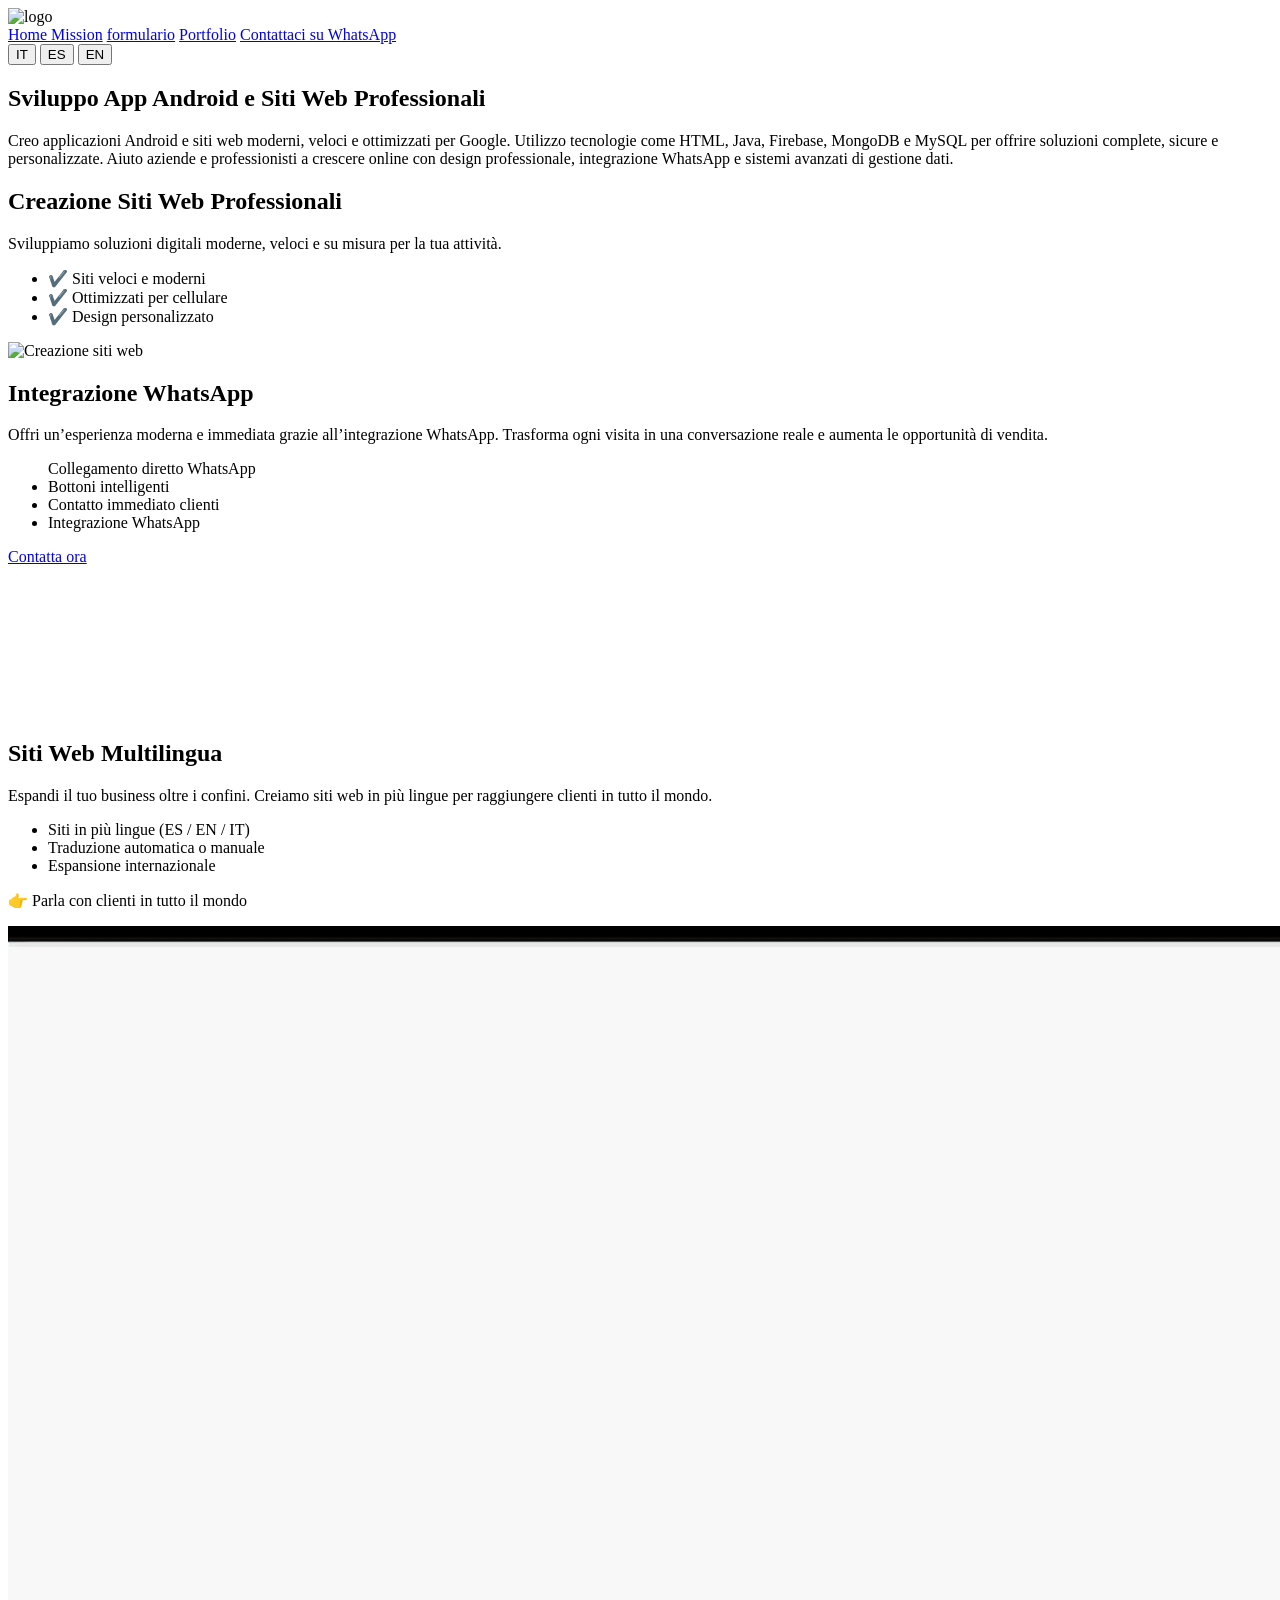
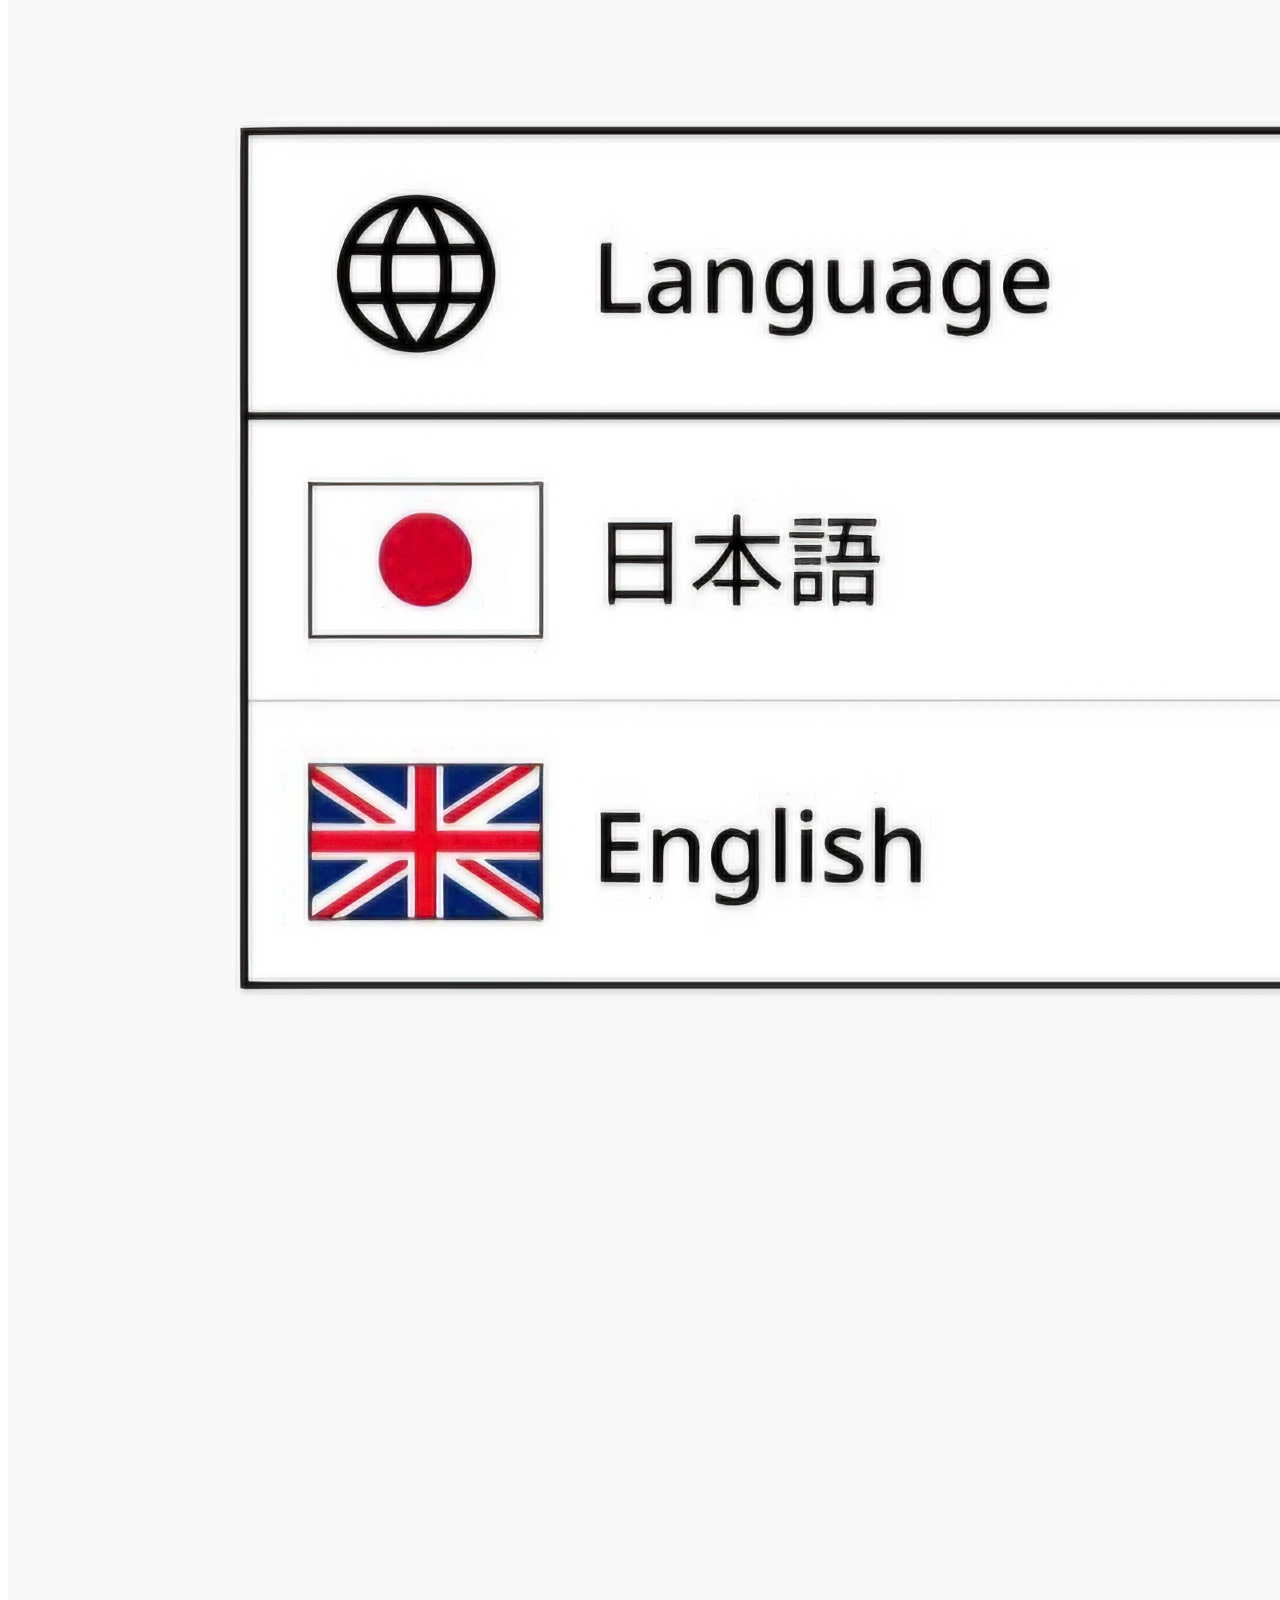
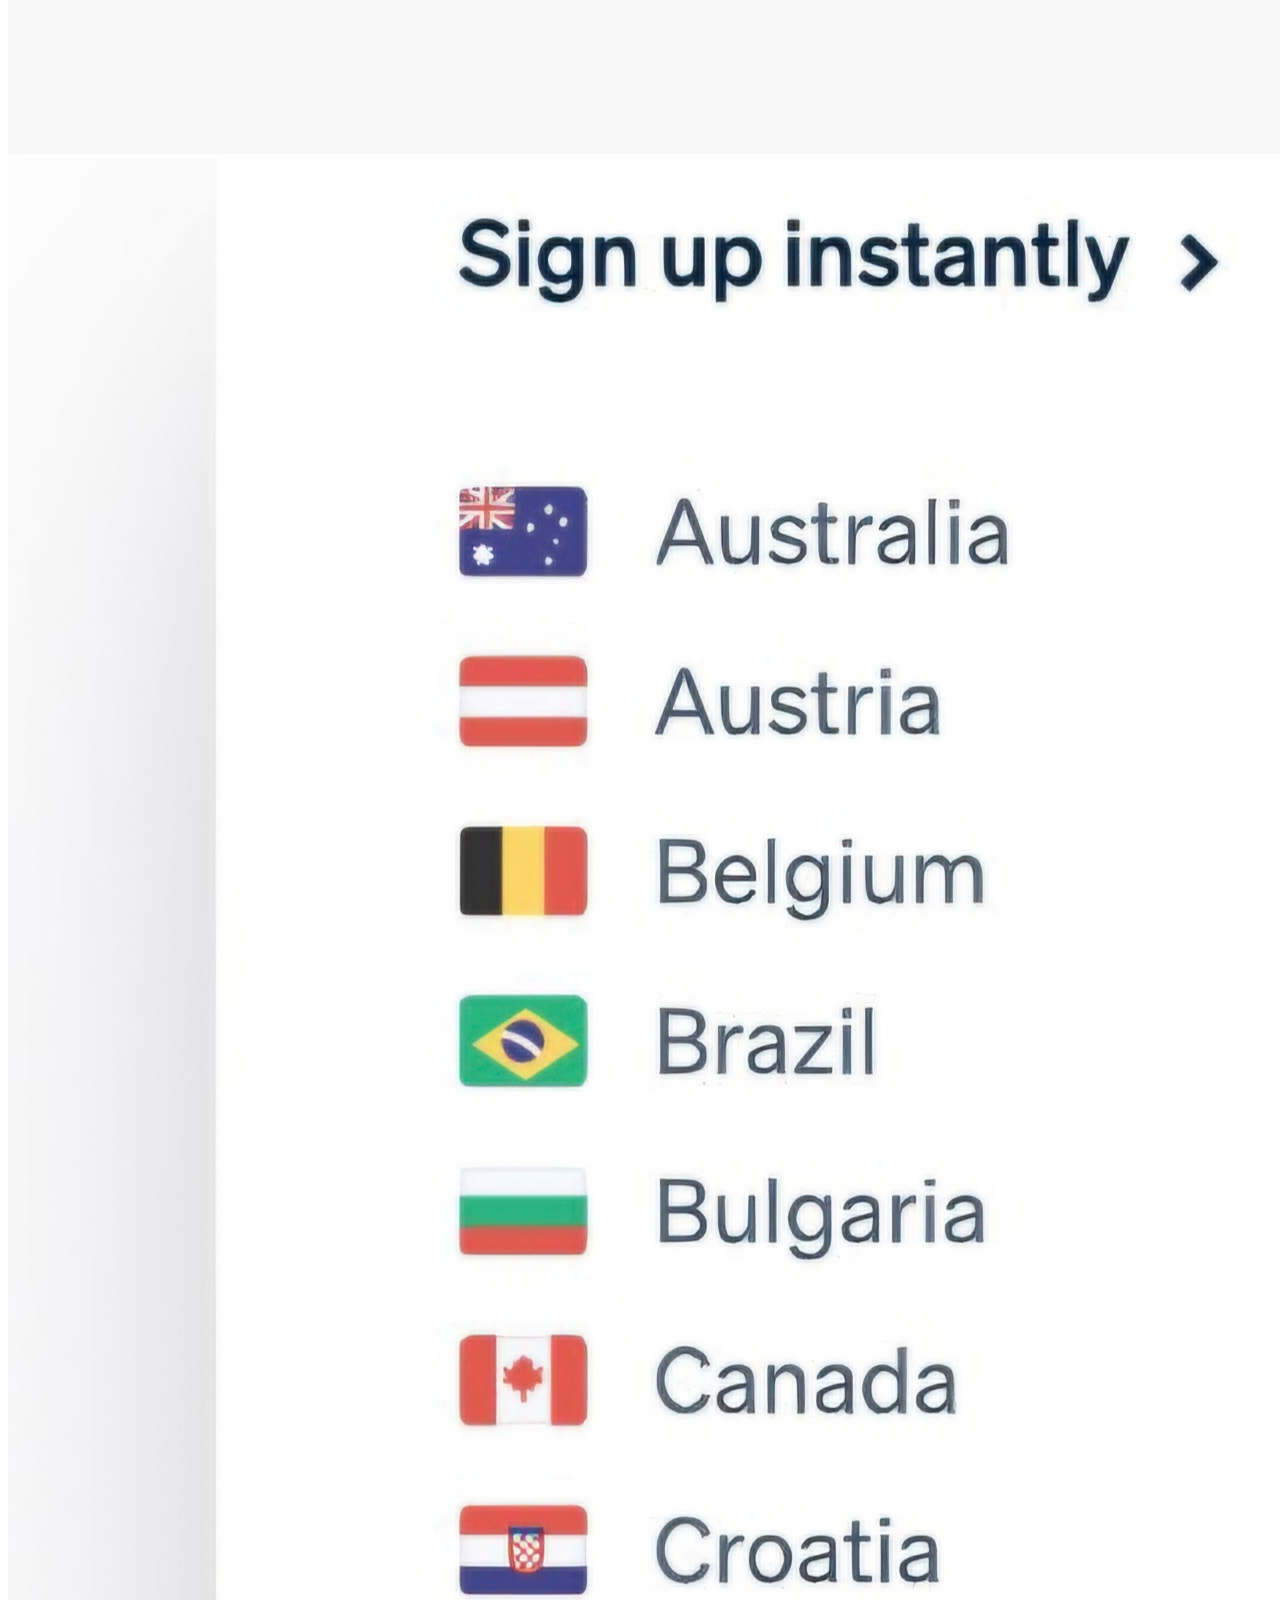
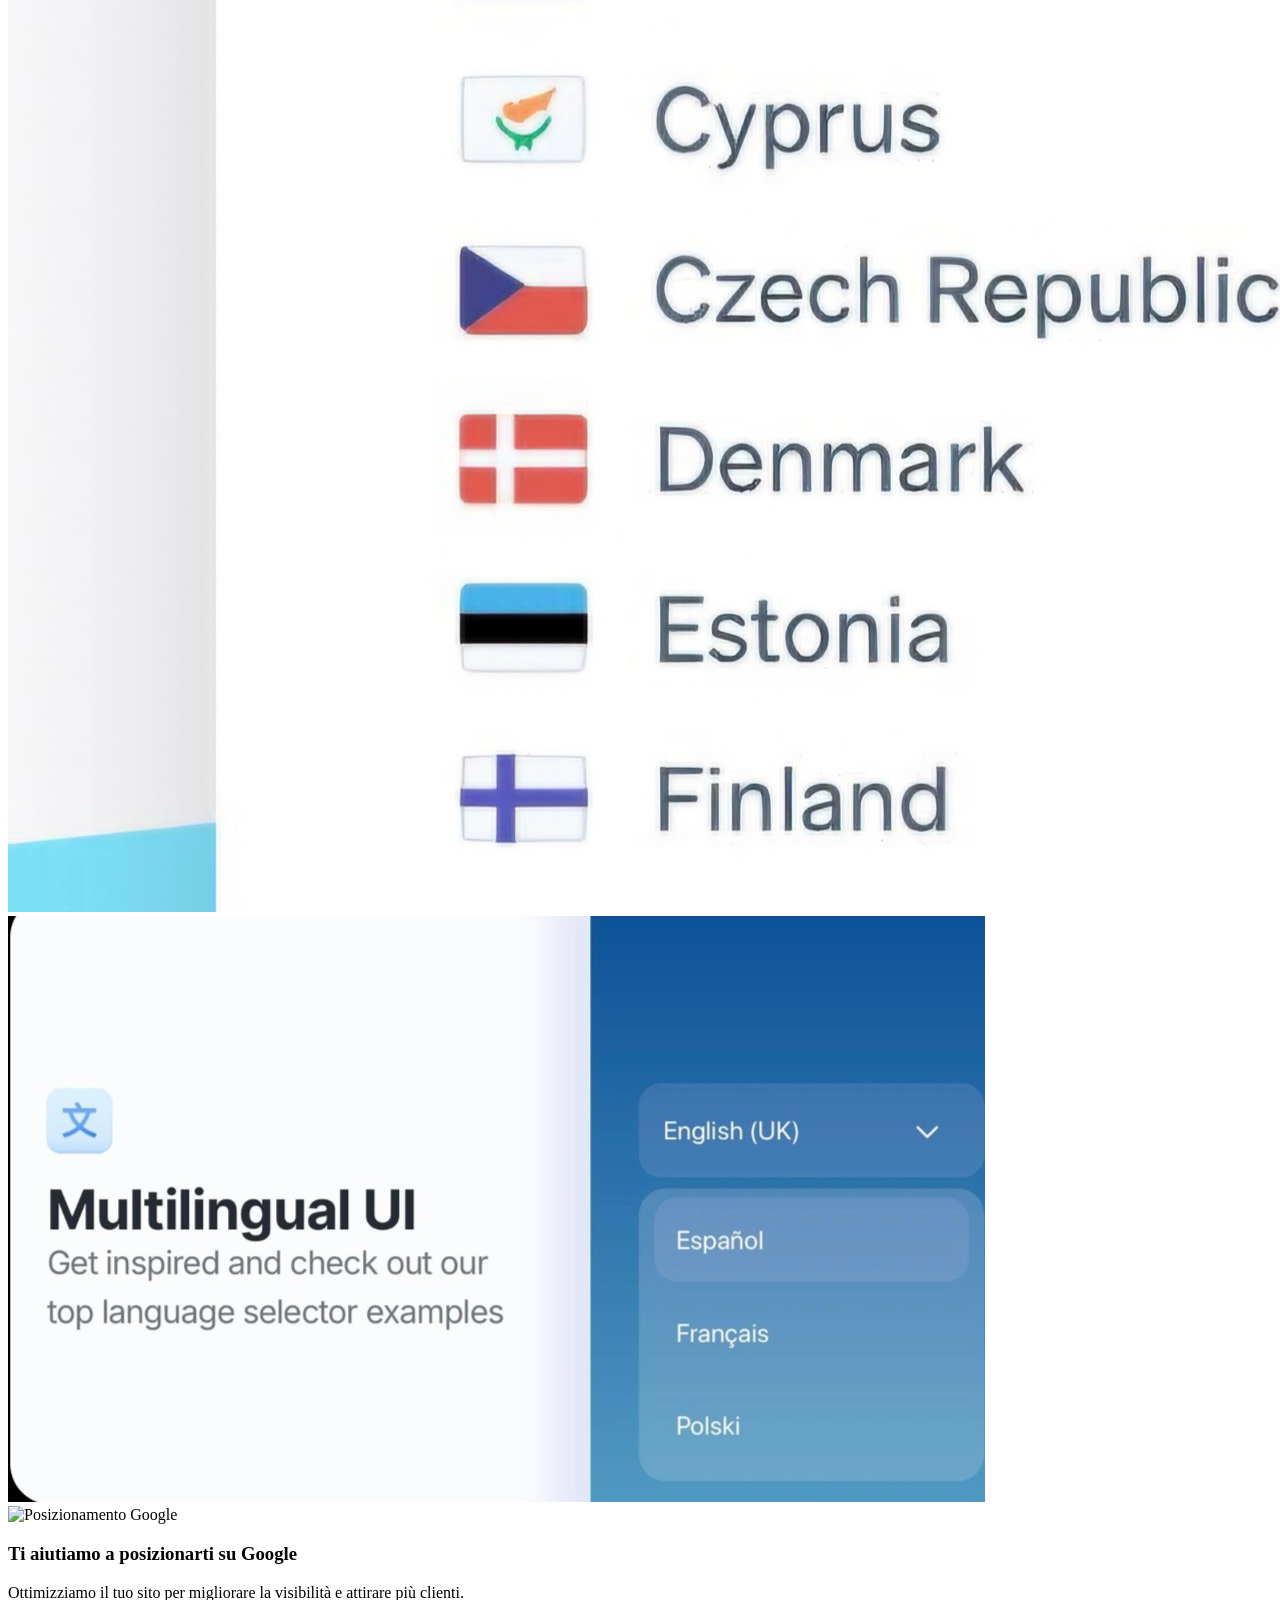
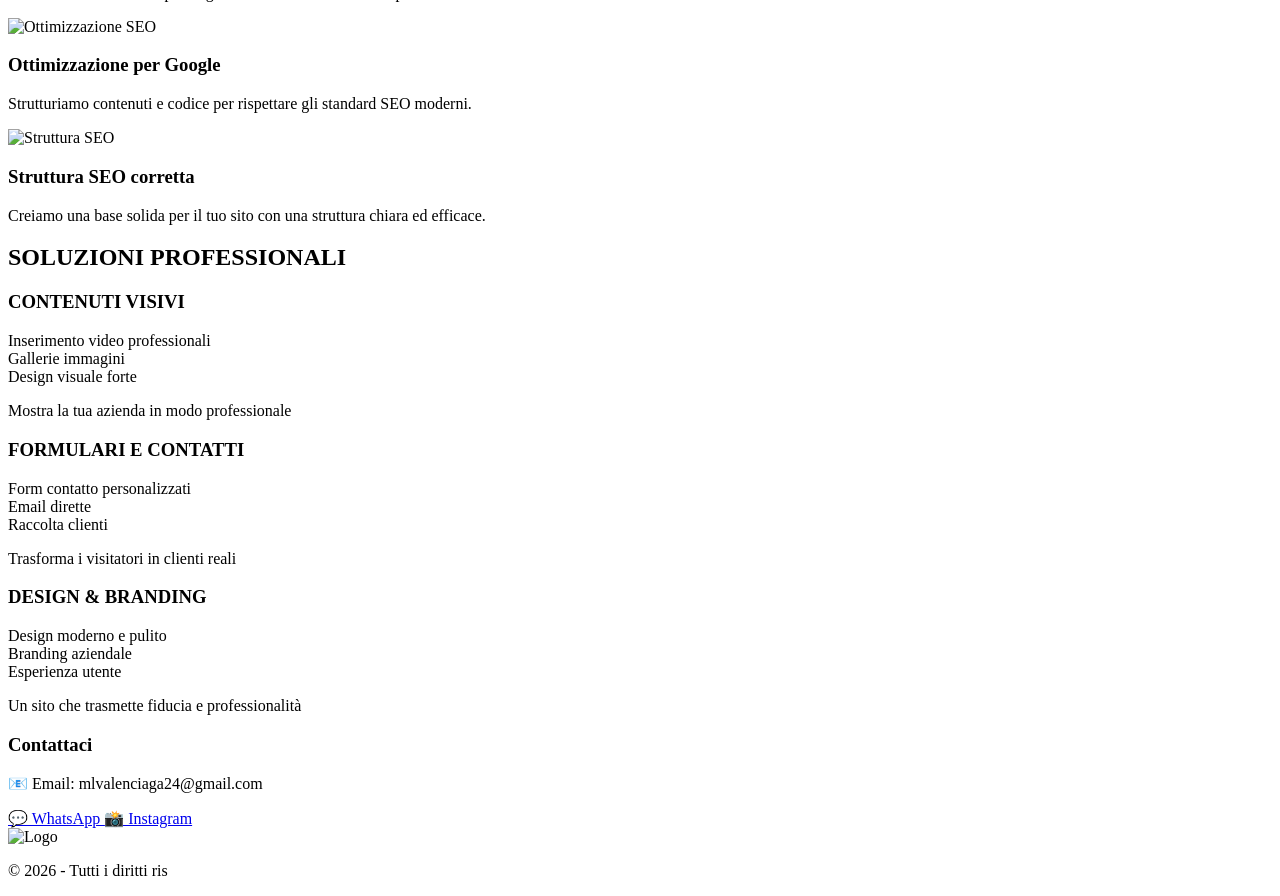
==== index.html @ 2e49f20a "Add files via upload" ====
<!DOCTYPE html>
<html lang="en">
<head>
    <meta charset="UTF-8">
    <meta name="viewport" content="width=device-width, initial-scale=1.0">
    <meta name="description" content="Creiamo siti web, app mobile e soluzioni digitali per far crescere il tuo business.">
 <meta name="keywords" content="sviluppo siti web Catania, sviluppo app mobile, programmatore Sicilia, creazione siti web Italia, sviluppo software">
 <meta name="author" content="Nome Azienda">
 <!-- Open Graph (per social) -->
  <meta property="og:title" content="Sviluppo App e Siti Web a Catania">
    <meta property="og:description" content="Creiamo siti web e app moderne per aziende e professionisti.">
<meta property="og:image" content="logo.png">
<meta property="og:type" content="website">
    <title>Sviluppo App e Siti Web | Vertex web</title>
    <link href="https://fonts.googleapis.com/css2?family=Poppins:wght@300;600&display=swap" rel="stylesheet">
    <link rel="stylesheet" href="style.css">
</head>
<body>
    <header class="header">

  <div class="logo">
    <img src="logo.png" alt="logo">
  </div>
<nav class="menu">

  <a href="#creazione-web"
   data-key="home"
   class="home-link">
   Home
</a>
  <a href="mission.html" data-key="mission">Mission</a>

  <a href="formulario.html" data-key="formulario">formulario</a>

  <a href="portfolio.html" data-key="portfolio">Portfolio</a>



  <a id="btn-whatsapp"
   href="https://wa.me/3911462781"
   target="_blank"
   class="btn"
   data-key="whatsapp">
  Contattaci su WhatsApp
</a>

</nav>
  

  <div class="menu-right">
    <button onclick="changeLang('it')">IT</button>
    <button onclick="changeLang('es')">ES</button>
    <button onclick="changeLang('en')">EN</button>
  </div>

</header>

<!--1 PARAGRAFO-->
<section class="hero">

  <h1 class="hero-title" data-lang="title">
    Sviluppo App Android e Siti Web Professionali
  </h1>

  <p class="hero-text" data-lang="description1">
    Creo applicazioni Android e siti web moderni, veloci e ottimizzati per Google. 
    Utilizzo tecnologie come HTML, Java, Firebase, MongoDB e MySQL per offrire soluzioni complete, 
    sicure e personalizzate. Aiuto aziende e professionisti a crescere online con design professionale, 
    integrazione WhatsApp e sistemi avanzati di gestione dati.
  </p>

</section>
<!--BLOCCO 3-->
<section class="web-services"
  id="creazione-web">
  <div class="container">

    <!-- Testo -->
    <div class="text-content">
      <h2 id="title" data-lang="title">Creazione Siti Web Professionali</h2>
      
      <p class="subtitle" id="subtitle">
        Sviluppiamo soluzioni digitali moderne, veloci e su misura per la tua attività.
      </p>

      <ul>
        <li data-lang="li1">✔️ Siti veloci e moderni</li>
        <li data-lang="li2">✔️ Ottimizzati per cellulare</li>
        <li data-lang="li3">✔️ Design personalizzato</li>
      </ul>
    </div>

    <!-- Immagine -->
    <div class="image-content">
      <img src="web-design.jpg" alt="Creazione siti web">
    </div>

  </div>
</section>
<!--CONTAINER 3-->
<section class="wa-section">

  <div class="wa-wrapper">

    <!-- VIDEO sinistra -->



   <section class="wa2-section">

  <div class="wa2-wrapper">

    <!-- TESTO SINISTRA -->
    <div class="wa2-text">

      <h2 data-lang="wa_title">Integrazione WhatsApp</h2>

      <p data-lang="wa_desc">
        Offri un’esperienza moderna e immediata grazie all’integrazione WhatsApp.
        Trasforma ogni visita in una conversazione reale e aumenta le opportunità di vendita.
      </p>

      <ul>
        <l data-lang="wa_li1">Collegamento diretto WhatsApp</li>
        <li data-lang="wa_li2">Bottoni intelligenti</li>
        <li data-lang="wa_li3">Contatto immediato clienti</li>
        <li data-lang="wa_li4">Integrazione WhatsApp</li>
      </ul>

      <a href="https://wa.me/3911462781" target="_blank" class="btn"data-lang="wa_btn">
        Contatta ora
      </a>
    </div>

    <!-- VIDEO DESTRA -->
    <div class="wa2-media">
      <video autoplay muted loop playsinline>
        <source src="VID-20260503-WA0003.mp4" type="video/mp4">
      </video>
    </div>

  </div>

</section> 









<!--CONTAINERT4-->

<section class="section bg-primary">

  <div class="container">

    <div class="text-center">
      <h2 class="title" data-lang="ml_title">Siti Web Multilingua</h2>

      <p class="paragraph" data-lang="ml_desc">
        Espandi il tuo business oltre i confini. Creiamo siti web in più lingue per raggiungere clienti in tutto il mondo.
      </p>

      <ul class="list">
        <li data-lang="ml_li1">Siti in più lingue (ES / EN / IT)</li>
        <li data-lang="ml_li2">Traduzione automatica o manuale</li>
        <li data-lang="ml3">Espansione internazionale</li>
      </ul>

      <p class="highlight" data-lang="ml_highlight">
        👉 Parla con clienti in tutto il mondo
      </p>
    </div>

    <div class="grid grid-3">
      <img src="foto8.jpg" alt="">
      <img src="foto5.jpg" alt="">
      <img src="foto6.jpg" alt="">
    </div>

  </div>

</section>

<!--CONTAINER 5-->
 
      
  
<section class="seo-block">
  <div class="seo-block__container">

    <div class="seo-block__card">
      <img src="seo.jpg" alt="Posizionamento Google">

      <h3 class="seo-block__title" data-key="seo_title_1">
        Ti aiutiamo a posizionarti su Google
      </h3>

      <p class="seo-block__text" data-key="seo_text_1">
        Ottimizziamo il tuo sito per migliorare la visibilità e attirare più clienti.
      </p>
    </div>


    <div class="seo-block__card">
      <img src="seo1.jpg" alt="Ottimizzazione SEO">

      <h3 class="seo-block__title" data-key="seo_title_2">
        Ottimizzazione per Google
      </h3>

      <p class="seo-block__text" data-key="seo_text_2">
        Strutturiamo contenuti e codice per rispettare gli standard SEO moderni.
      </p>
    </div>


    <div class="seo-block__card">
      <img src="seo2.png" alt="Struttura SEO">

      <h3 class="seo-block__title" data-key="seo_title_3">
        Struttura SEO corretta
      </h3>

      <p class="seo-block__text" data-key="seo_text_3">
        Creiamo una base solida per il tuo sito con una struttura chiara ed efficace.
      </p>
    </div>

  </div>
</section>

<!---CONTAINER 6-->

<section class="servizi-pro">

  <h2 class="titolo-pro" data-lang="pro_title">SOLUZIONI PROFESSIONALI</h2>

  <div class="servizi-grid">

    <!-- 1 -->
    <div class="servizio-pro">
      <h3 data-lang="content_title">CONTENUTI VISIVI</h3>
      <p data-lang="content_text">Inserimento video professionali<br>
      Gallerie immagini<br>
      Design visuale forte</p>
      <span class="frase-pro" data-lang="content_phrase">
        Mostra la tua azienda in modo professionale
      </span>
    </div>

    <!-- 2 -->
    <div class="servizio-pro">
      <h3 data-lang="form_title">FORMULARI E CONTATTI</h3>
      <p data-lang="form_text">Form contatto personalizzati<br>
      Email dirette<br>
      Raccolta clienti</p>
      <span class="frase-pro">
        Trasforma i visitatori in clienti reali
      </span>
    </div>

    <!-- 3 -->
    <div class="servizio-pro">
      <h3>DESIGN & BRANDING</h3>
      <p>Design moderno e pulito<br>
      Branding aziendale<br>
      Esperienza utente</p>
      <span class="frase-pro">
        Un sito che trasmette fiducia e professionalità
      </span>
    </div>

  </div>

</section>














<script src="java.js"></script>

</body>
</html>
<footer class="footer">

  <div class="footer-container">

    <!-- SINISTRA -->
    <div class="footer-left">
      <h3>Contattaci</h3>

      <p>📧 Email: mlvalenciaga24@gmail.com</p>

      <a href="https://wa.me/+393911462781" target="_blank" class="btn whatsapp">
        💬 WhatsApp
      </a>

      <a href="https://instagram.com/" target="_blank" class="btn instagram">
        📸 Instagram
      </a>
    </div>

    <!-- DESTRA (LOGO) -->
    <div class="footer-right">
      <img src="logo.png" alt="Logo" class="footer-logo">
    </div>

  </div>

  <p class="footer-copy">© 2026 - Tutti i diritti ris
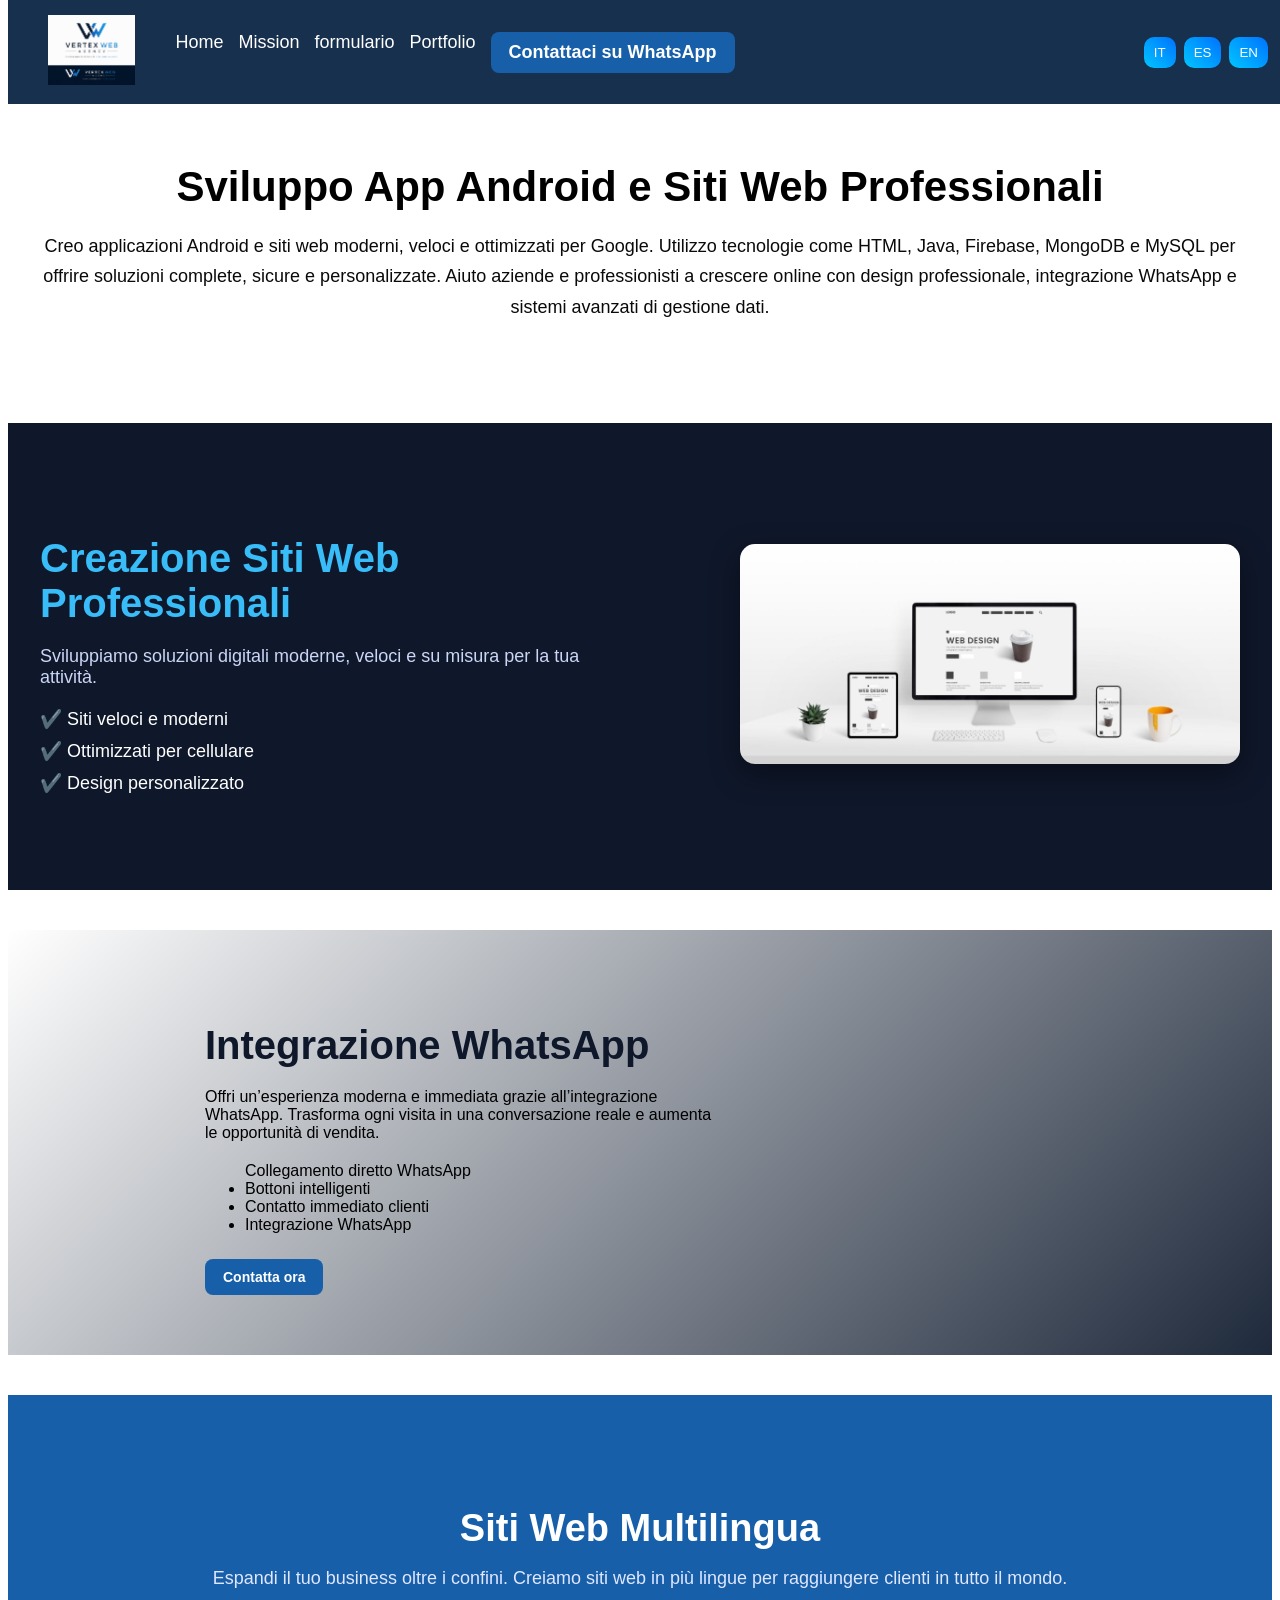
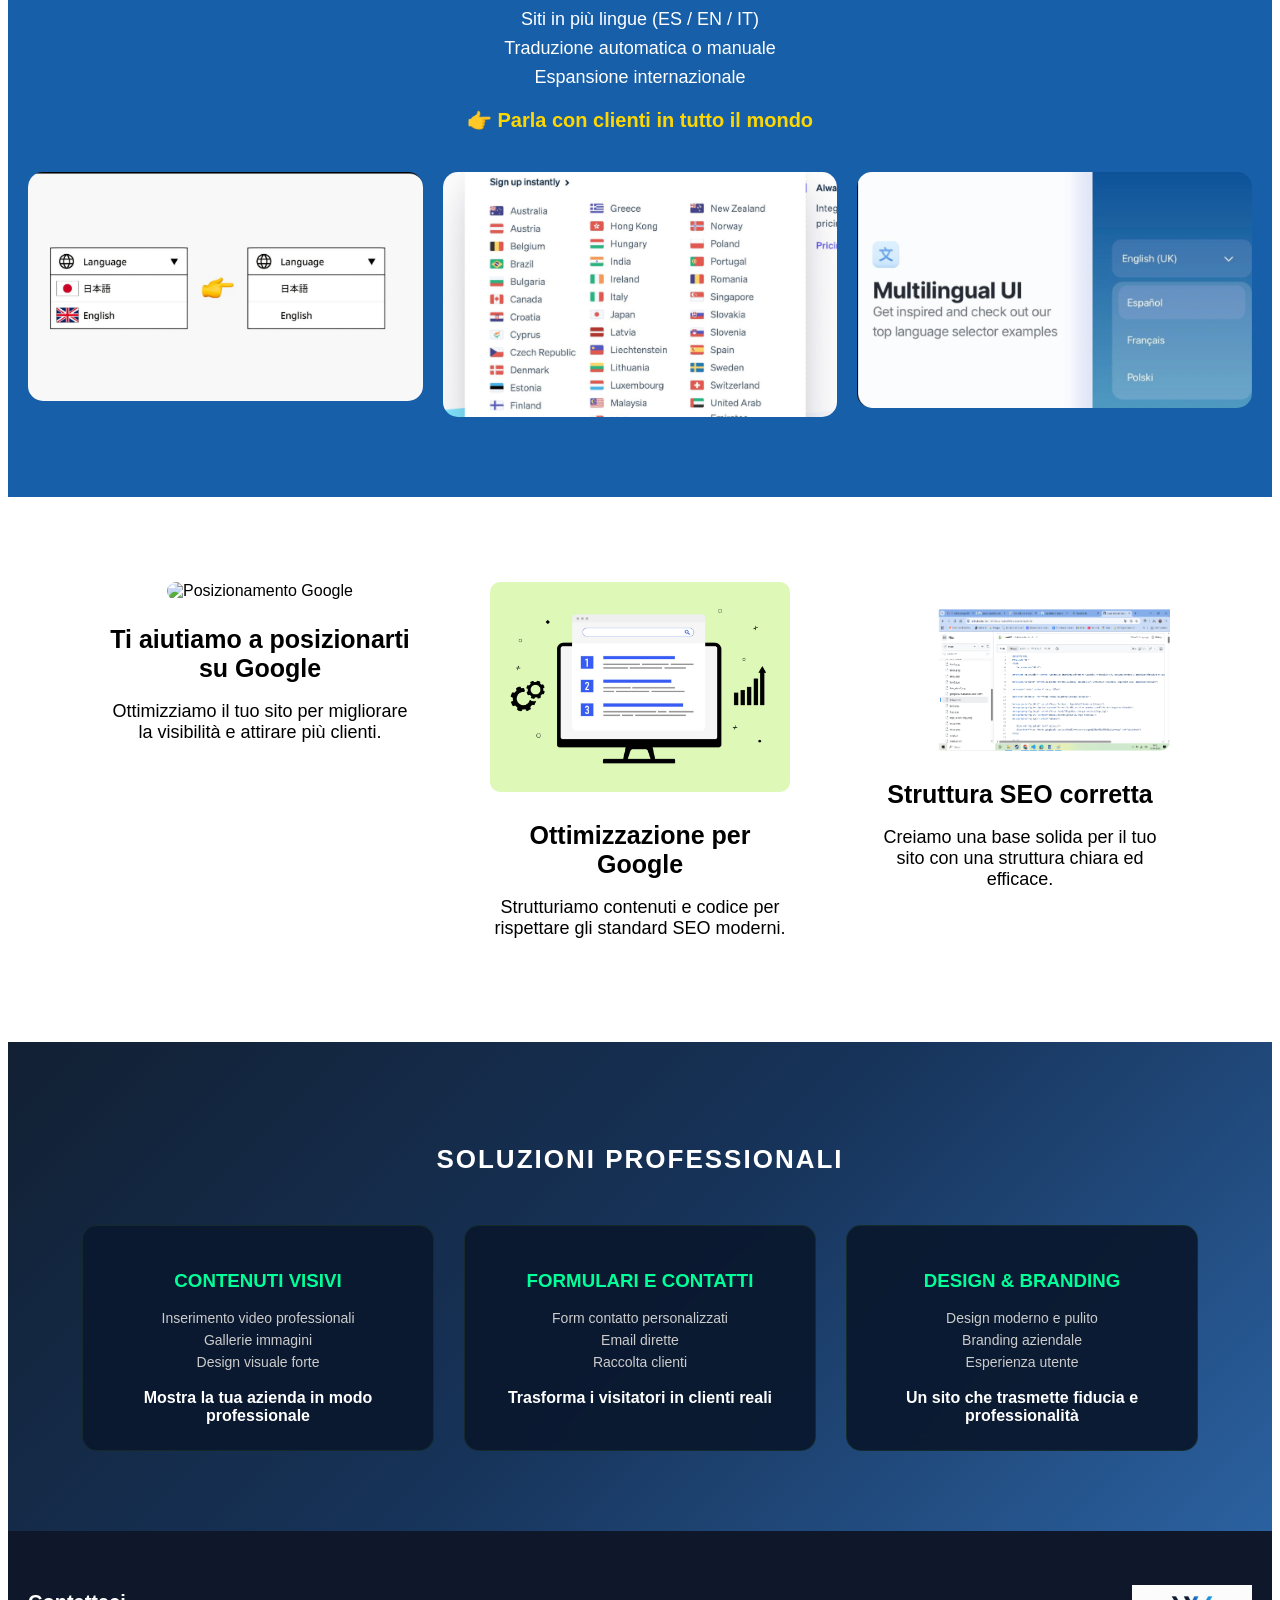
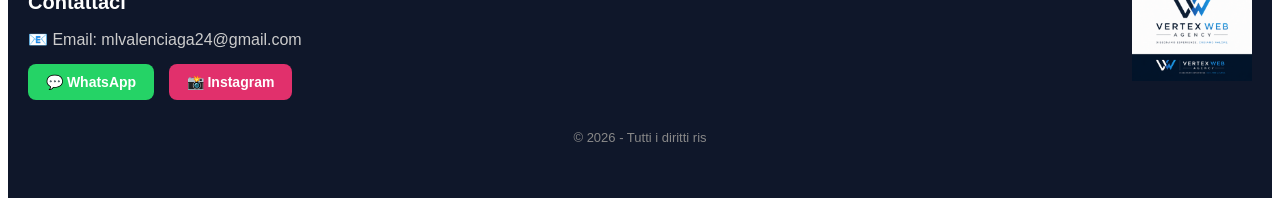
==== commit 875d69ed: "Update index.html" ====
--- a/index.html
+++ b/index.html
@@ -7,7 +7,8 @@
  <meta name="keywords" content="sviluppo siti web Catania, sviluppo app mobile, programmatore Sicilia, creazione siti web Italia, sviluppo software">
  <meta name="author" content="Nome Azienda">
  <!-- Open Graph (per social) -->
-  <meta property="og:title" content="Sviluppo App e Siti Web a Catania">
+  
+    <meta property="og:title" content="Sviluppo App e Siti Web a Catania">
     <meta property="og:description" content="Creiamo siti web e app moderne per aziende e professionisti.">
 <meta property="og:image" content="logo.png">
 <meta property="og:type" content="website">
--- a/style.css
+++ b/style.css
@@ -0,0 +1,549 @@
+body{
+  font-family: 'Poppins', sans-serif;
+}
+
+
+/* HEADER */
+.header {
+  position: fixed;
+  top: 0;
+  width: 100%;
+  display: flex;
+  align-items: center;
+  padding: 15px 40px;
+  background: rgba(11, 37, 69, 0.95);
+  backdrop-filter: blur(12px);
+  z-index: 1000;
+}
+
+/* LOGO */
+.logo img {
+  height: 70px;
+}
+
+
+
+/* MENU CENTRO */
+
+
+
+
+.menu {
+  display: flex;
+  gap: 15px;
+  margin-left: 40px;
+}
+
+.menu a {
+  color: white;
+  text-decoration: none;
+  font-size: 18px;
+  transition: 0.3s;
+}
+/*la transpareza della letere sopra*/
+.menu a:hover {
+  color: #1f5fa9;
+}
+
+/* LINGUE DESTRA */
+.menu-right {
+  margin-left: auto;
+  margin-right: 60px;
+  display: flex;
+  gap: 8px;
+}
+
+.menu-right button {
+  padding: 8px 10px;
+  border: none;
+  border-radius: 10px;
+  background: linear-gradient(45deg, #00c6ff, #0072ff);
+  color: white;
+  cursor: pointer;
+  transition: 0.3s;
+}
+
+.menu-right button:hover {
+  transform: scale(1.1);
+}
+/*BUTTON WHTSAPP*/
+.btn {
+  display: inline-block;
+  padding: 12px 20px;
+  background: #175Fa9;
+  color: white;
+  border-radius: 10px;
+  text-decoration: none;
+  font-weight: bold;
+}
+
+/*PRIMO PARAGRAFO*/
+/* HERO */
+.hero {
+  padding: 150px 20px 80px;
+  text-align: center;
+  font-family: 'Poppins', sans-serif;
+}
+
+
+/* TITOLO */
+.hero-title {
+  font-size: 42px;
+  font-weight: 600;
+  margin-bottom: 20px; }
+
+  /* effetto colore 
+  background: linear-gradient(45deg, #141414, #0a0a0a);
+  -webkit-background-clip: text;
+  -webkit-text-fill-color: transparent;
+
+  /* effetto glow 
+  text-shadow: 0 0 20px rgba(11, 37, 69, 0.95);
+}
+
+/* PARAGRAFO */
+.hero-text {
+  font-size: 18px; /* come vuoi tu */
+  line-height: 1.7;
+  max-width: 800px auto;
+  margin: 20px auto;
+  color: white;
+  -webkit-text-fill-color: #0a0a0a;
+  font-family: 'Poppins',sans-serif;
+  
+}
+.hero {
+  padding-top: 120px;
+}
+
+
+
+
+.rotate-img {
+  width: 200px;
+
+  animation: spin 5s linear infinite;
+}
+
+@keyframes spin {
+  from {
+    transform: rotate(0deg);
+  }
+  to {
+    transform: rotate(360deg);
+  }
+}
+/*2 CONTAINER*/
+.web-services {
+  padding: 80px 20px;
+  background: #0f172a; /* elegante scuro */
+  color: #fff;
+}
+
+.web-services .container {
+  display: flex;
+  align-items: center;
+  justify-content: space-between;
+  gap: 50px;
+  max-width: 1200px;
+  margin: auto;
+}
+
+/* Testo */
+.text-content {
+  flex: 1;
+}
+
+.text-content h2 {
+  font-size: 40px;
+  margin-bottom: 20px;
+  color: #38bdf8;
+}
+
+.text-content .subtitle {
+  font-size: 18px;
+  margin-bottom: 20px;
+  color: #cbd5f5;
+}
+
+.text-content ul {
+  list-style: none;
+  padding: 0;
+}
+
+.text-content ul li {
+  margin-bottom: 10px;
+  font-size: 18px;
+}
+
+/* Immagine */
+.image-content {
+  flex: 1;
+  text-align: right;
+}
+
+.image-content img {
+  width: 100%;
+  max-width: 500px;
+  border-radius: 15px;
+  box-shadow: 0 10px 30px rgba(0,0,0,0.4);
+}
+
+/* 📱 Responsive (cellulare) */
+@media (max-width: 768px) {
+  .web-services .container {
+    flex-direction: column;
+    text-align: center;
+  }
+
+  .image-content {
+    text-align: center;
+  }
+
+  .text-content h2 {
+    font-size: 30px;
+  }
+}
+/*CONTAINERT3*/
+.wa2-section {
+  padding: 60px 20px;
+}
+
+.wa2-wrapper {
+  display: flex;
+  align-items: center;
+  justify-content: center;
+  gap: 50px;
+}
+
+/* TESTO */
+.wa2-text {
+  max-width: 520px;
+}
+
+.wa2-text h2 {
+  font-size: 40px;
+  margin-bottom: 15px;
+  margin-bottom: 20px;
+  color: #0f172a;
+}
+
+
+
+
+
+
+
+.wa2-text p {
+  margin-bottom: 20px;
+}
+
+.wa2-text ul {
+  margin-bottom: 25px;
+}
+
+/* VIDEO */
+.wa2-media video {
+  width: 100%;
+  max-width: 460px;
+  border-radius: 14px;
+  display: block;
+  object-fit: cover;
+}
+
+/* RESPONSIVE */
+@media (max-width: 768px) {
+  .wa2-wrapper {
+    flex-direction: column;
+    text-align: center;
+  }
+}
+.wa2-media video:hover {
+  transform: scale(1.03);
+  transition: 0.3s ease;
+}
+.wa2-section {
+  padding: 60px 20px;
+  background: linear-gradient(135deg, #ffffff, #1e293b);
+  border-radius: 0px;
+  margin: 40px 0;
+}
+/*CONTAINER5*/
+/* Sezione */
+.section {
+  padding: 80px 20px;
+}
+
+.bg-primary {
+  background: #175fa9;
+  color: #fff;
+}
+
+/* Testo */
+.title {
+  font-size: 38px;
+  margin-bottom: 15px;
+}
+
+.paragraph {
+  font-size: 18px;
+  margin-bottom: 20px;
+  color: #e0e7ff;
+}
+
+.text-center {
+  text-align: center;
+}
+
+/* Lista */
+.list {
+  list-style: none;
+  padding: 0;
+  margin-bottom: 20px;
+}
+
+.list li {
+  margin: 8px 0;
+  font-size: 18px;
+}
+
+/* Frase forte */
+.highlight {
+  font-size: 20px;
+  font-weight: bold;
+  color: #ffd700;
+}
+
+/* Grid immagini */
+.grid {
+  display: grid;
+  gap: 20px;
+  margin-top: 40px;
+}
+
+.grid-3 {
+  grid-template-columns: repeat(3, 1fr);
+}
+
+.grid img {
+  width: 100%;
+  border-radius: 15px;
+  transition: 0.3s;
+}
+
+.grid img:hover {
+  transform: scale(1.05);
+}
+
+/* Responsive */
+@media (max-width: 768px) {
+  .title {
+    font-size: 28px;
+  }
+
+  .grid-3 {
+    grid-template-columns: 1fr;
+  }
+}
+
+/*CONTAINER 5*/
+.seo-block {
+  padding: 60px 20px;
+}
+
+.seo-block__container {
+  max-width: 1200px;
+  margin: auto;
+  display: flex;
+  gap: 30px;
+  justify-content: center;
+  flex-wrap: wrap;
+}
+
+.seo-block__card {
+  width: 300px;
+  padding: 25px;
+  border-radius: 15px;
+  text-align: center;
+  transition: transform 0.3s ease;
+}
+
+.seo-block__card:hover {
+  transform: translateY(-8px);
+}
+
+.seo-block__card img {
+  width: 100%; /*OCUPA LA CARD*/
+  max-width: 300%; /*DIMENSIONE MASSIMA PUOI AUMENTAR*/
+  height: auto;
+  border-radius: 10px;
+  margin-bottom: px;
+
+
+}
+
+.seo-block__title {
+  font-size: 25px;
+  margin-bottom: 10px;
+}
+
+.seo-block__text {
+  font-size: 18px;
+}
+.seo-block{
+
+
+  background-color: #ffffff;
+  padding: 60px 20px;
+}
+/*FOOTER*/
+.footer {
+  background: #0f172a;
+  color: #fff;
+  padding: 40px 20px;
+}
+
+.footer-container {
+  display: flex;
+  justify-content: space-between;
+  align-items: center;
+  flex-wrap: wrap;
+}
+
+.footer-left {
+  max-width: 400px;
+}
+
+.footer-left h3 {
+  margin-bottom: 10px;
+  font-size: 20px;
+}
+
+.footer-left p {
+  margin-bottom: 15px;
+  color: #ccc;
+}
+
+.btn {
+  display: inline-block;
+  padding: 10px 18px;
+  margin-right: 10px;
+  border-radius: 8px;
+  text-decoration: none;
+  font-size: 14px;
+  color: #fff;
+  transition: 0.3s;
+}
+
+.whatsapp {
+  background: #25D366;
+}
+
+.whatsapp:hover {
+  background: #1ebe5d;
+}
+
+.instagram {
+  background: #E1306C;
+}
+
+.instagram:hover {
+  background: #c72c5b;
+}
+
+.footer-right {
+  text-align: right;
+}
+
+.footer-logo {
+  width: 120px;
+}
+
+.footer-copy {
+  text-align: center;
+  margin-top: 30px;
+  font-size: 13px;
+  color: #888;
+}
+/*CONTAINER 6*/
+.servizi-pro {
+  padding: 80px 20px;
+  background: linear-gradient(
+  135deg,
+  rgba(5, 20, 40, 0.95),
+  rgba(10, 40, 80, 0.95),
+  rgba(20, 80, 150, 0.9)
+);
+  text-align: center;
+}
+
+.titolo-pro {
+  font-size: 36px;
+  margin-bottom: 50px;
+  color: #fff;
+  letter-spacing: 2px;
+}
+
+.servizi-grid {
+  display: flex;
+  gap: 30px;
+  justify-content: center;
+  flex-wrap: wrap;
+}
+
+.servizio-pro {
+  max-width: 300px;
+  padding: 25px;
+  border-radius: 15px;
+  background: rgba(10, 25, 47, 0.95);
+  backdrop-filter: blur(10px);
+  transition: all 0.3s ease;
+  border: 1px solid rgba(119, 190, 5, 0.1);
+}
+
+/* 💥 EFFETTO HOVER */
+.servizio-pro:hover {
+  transform: translateY(-10px) scale(1.03);
+  box-shadow: 0 10px 30px rgba(241, 235, 239, 0.3);
+}
+
+.servizio-pro h3 {
+  margin-bottom: 15px;
+  color: #00ff99;
+}
+
+.servizio-pro p {
+  font-size: 14px;
+  color: #ccc;
+  line-height: 1.6;
+}
+
+.frase-pro {
+  display: block;
+  margin-top: 15px;
+  font-weight: bold;
+  color: #fff;
+}
+
+
+  .servizio-pro {
+    width: 90%;
+  }
+
+  .titolo-pro {
+    font-size: 26px;
+  }
+@media (max-width: 768px) {
+  .servizi-grid {
+    flex-direction: column;
+    align-items: center;
+  }
+
+  .servizio-pro {
+    width: 90%;
+  }
+
+  .titolo-pro {
+    font-size: 26px;
+  }
+}
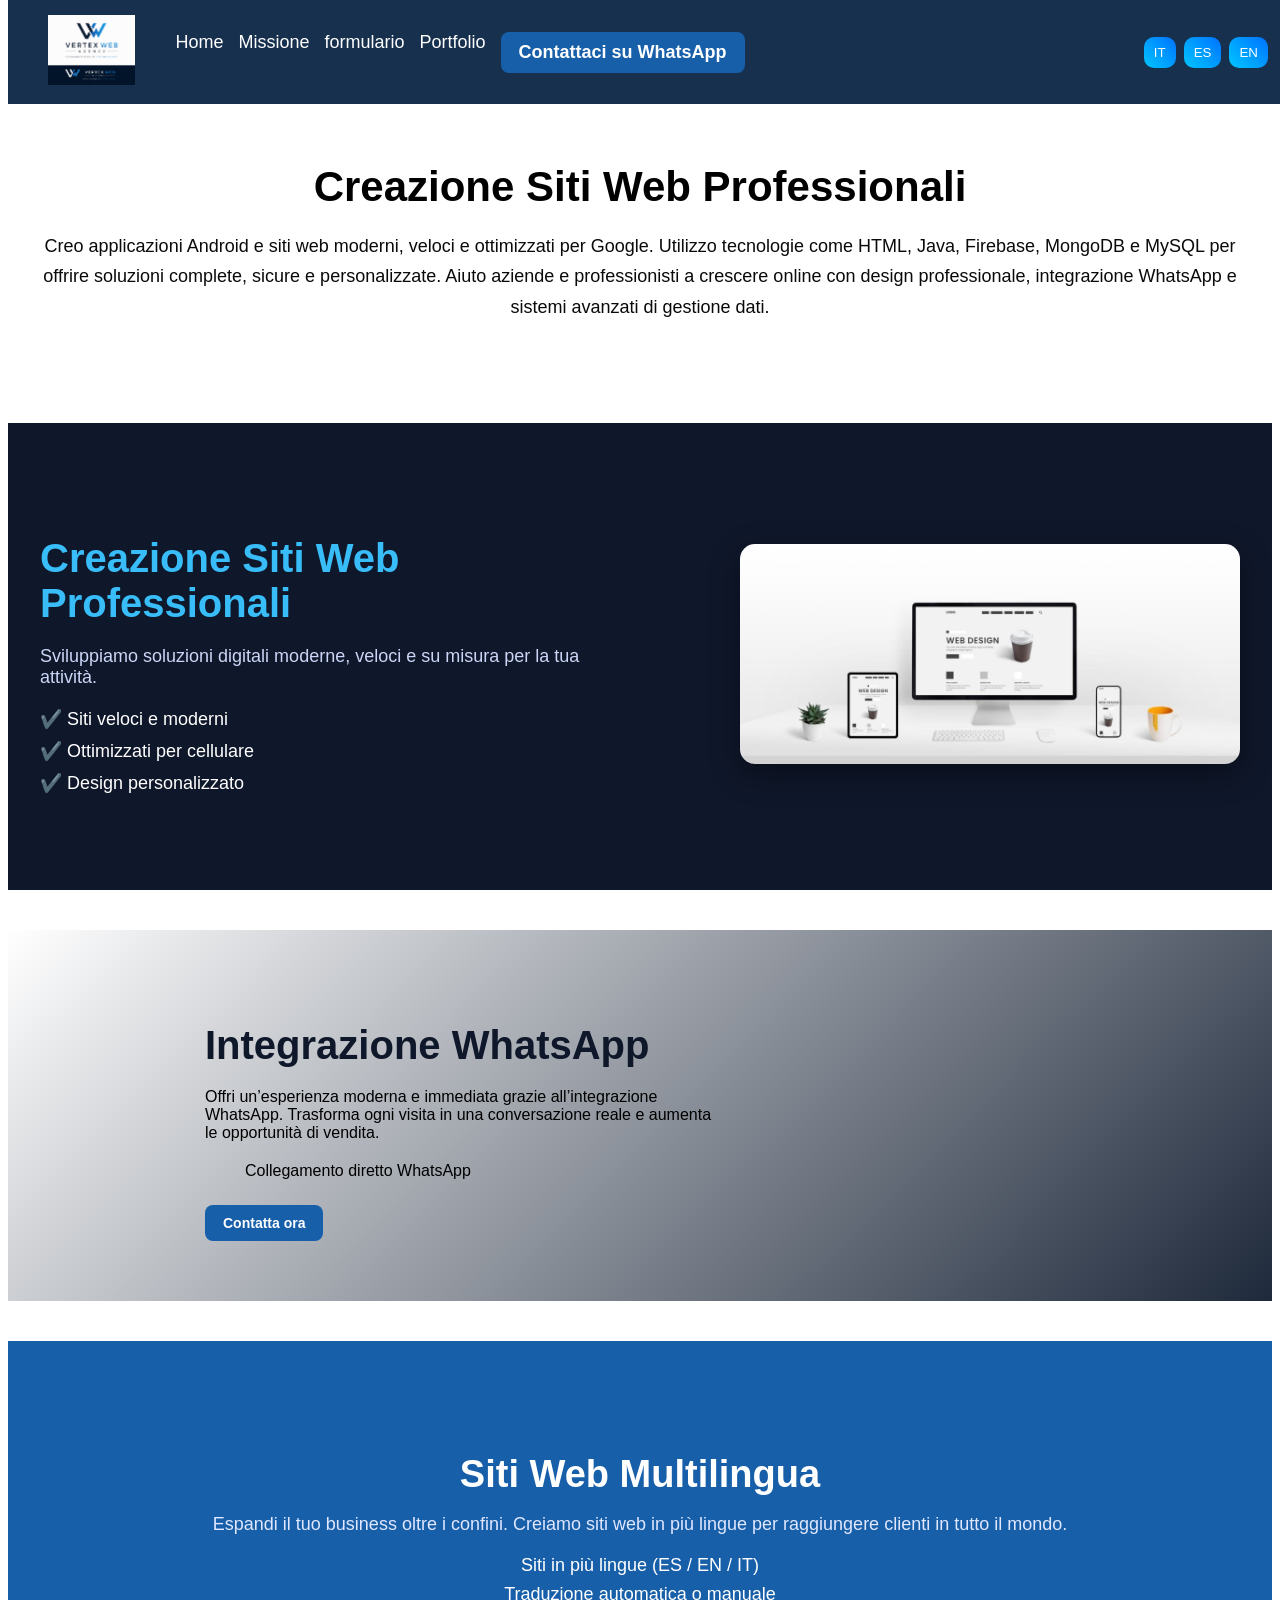
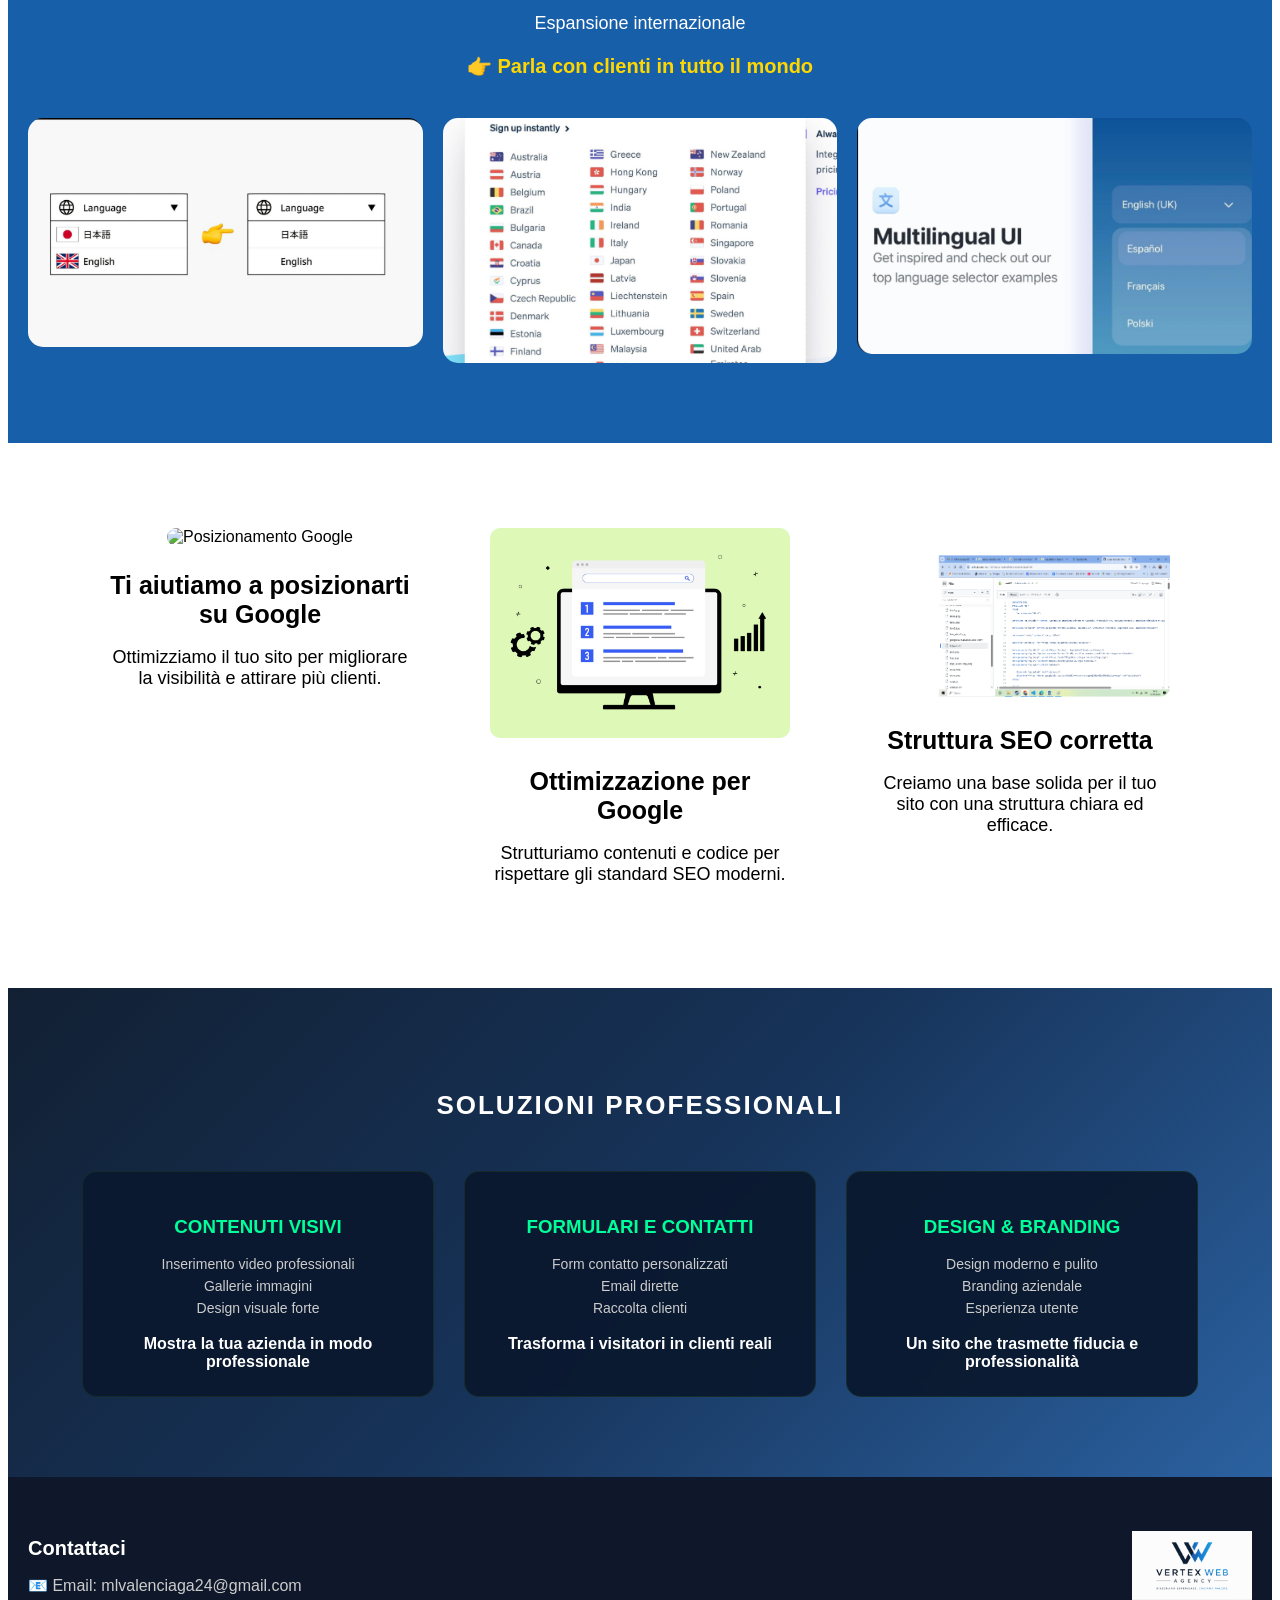
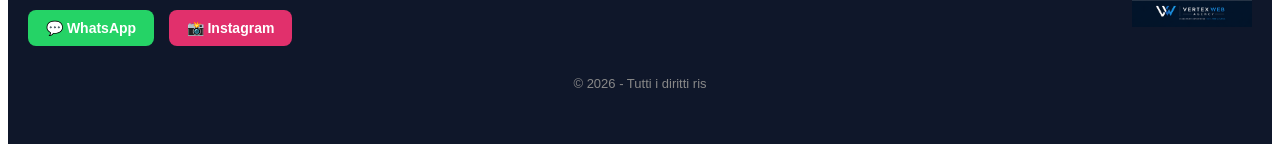
==== commit 4bdc323b: "Update index.html" ====
--- a/index.html
+++ b/index.html
@@ -13,6 +13,7 @@
 <meta property="og:image" content="logo.png">
 <meta property="og:type" content="website">
     <title>Sviluppo App e Siti Web | Vertex web</title>
+    <link rel="icon" type="image/png" href="favicon.png">
     <link href="https://fonts.googleapis.com/css2?family=Poppins:wght@300;600&display=swap" rel="stylesheet">
     <link rel="stylesheet" href="style.css">
 </head>
@@ -294,8 +295,6 @@
 
 <script src="java.js"></script>
 
-</body>
-</html>
 <footer class="footer">
 
   <div class="footer-container">
@@ -323,3 +322,15 @@
   </div>
 
   <p class="footer-copy">© 2026 - Tutti i diritti ris
+
+
+
+
+
+
+
+
+
+</body>
+</html>
+
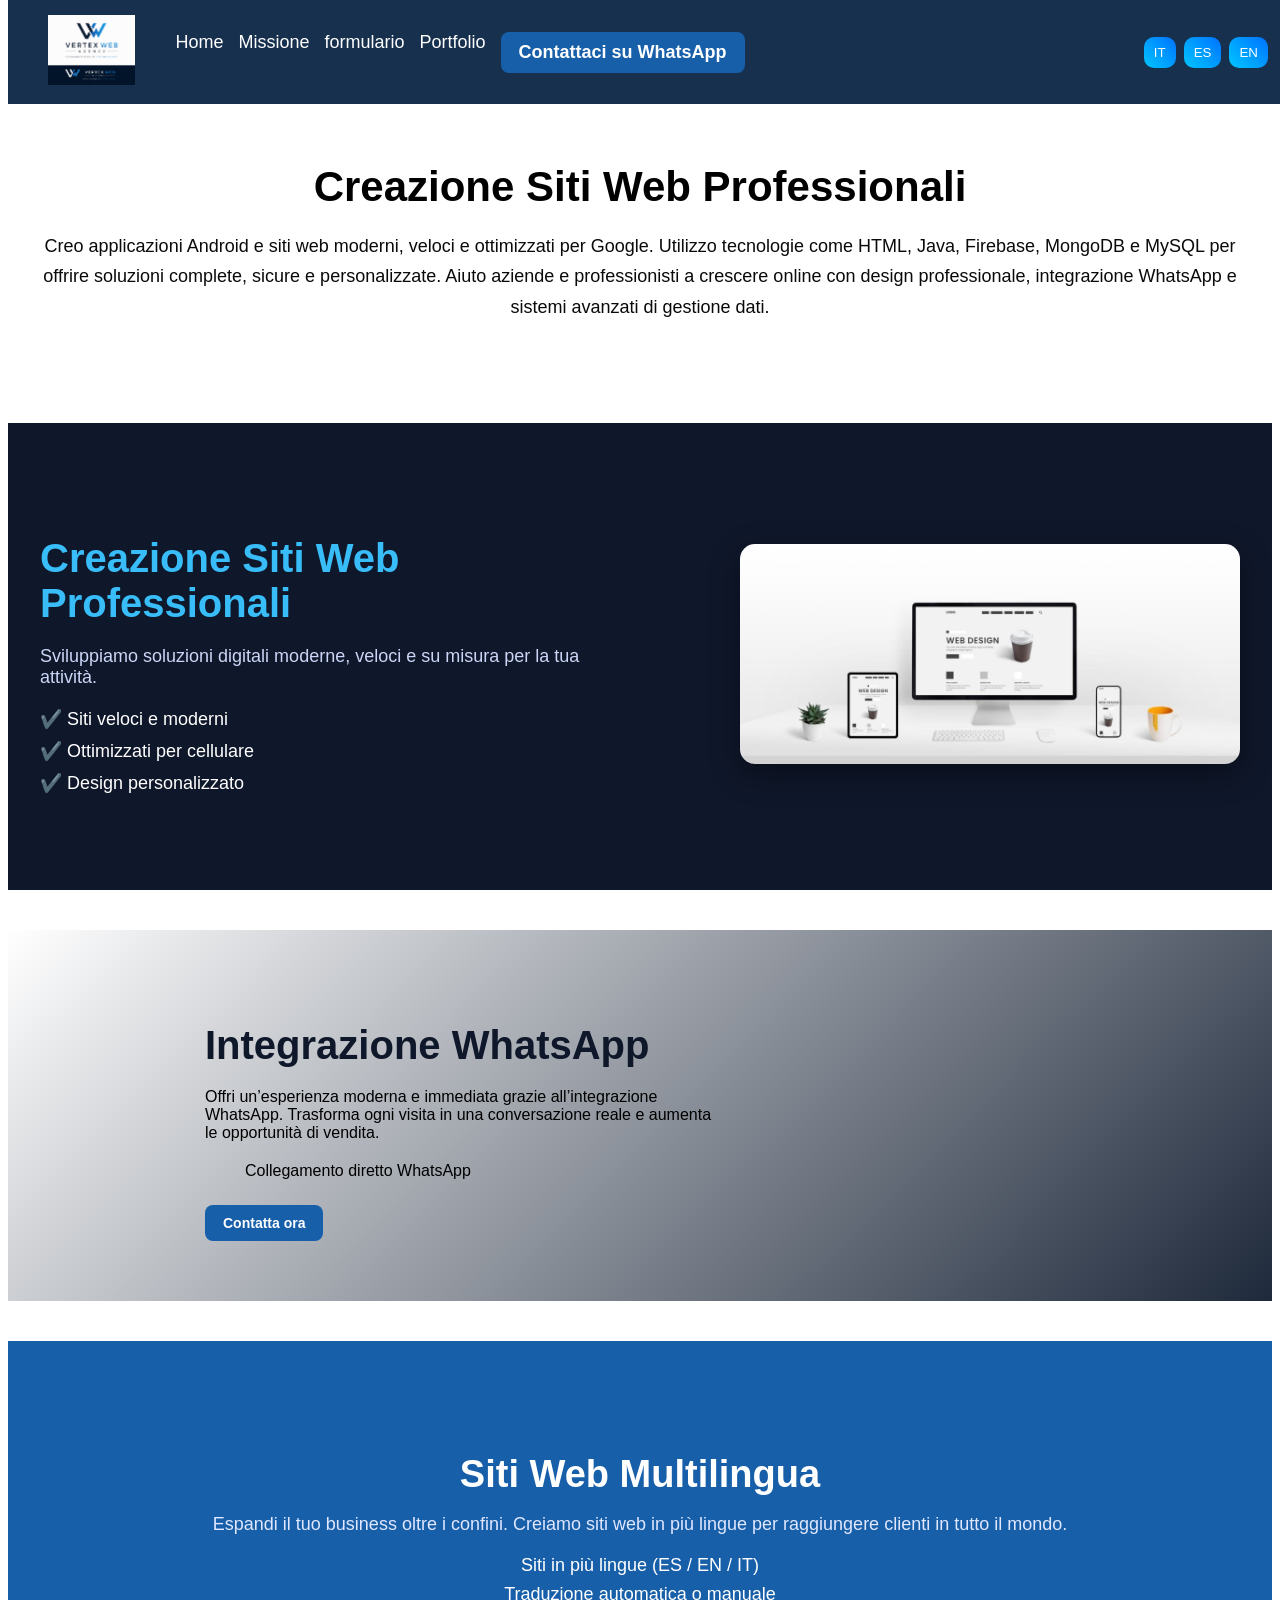
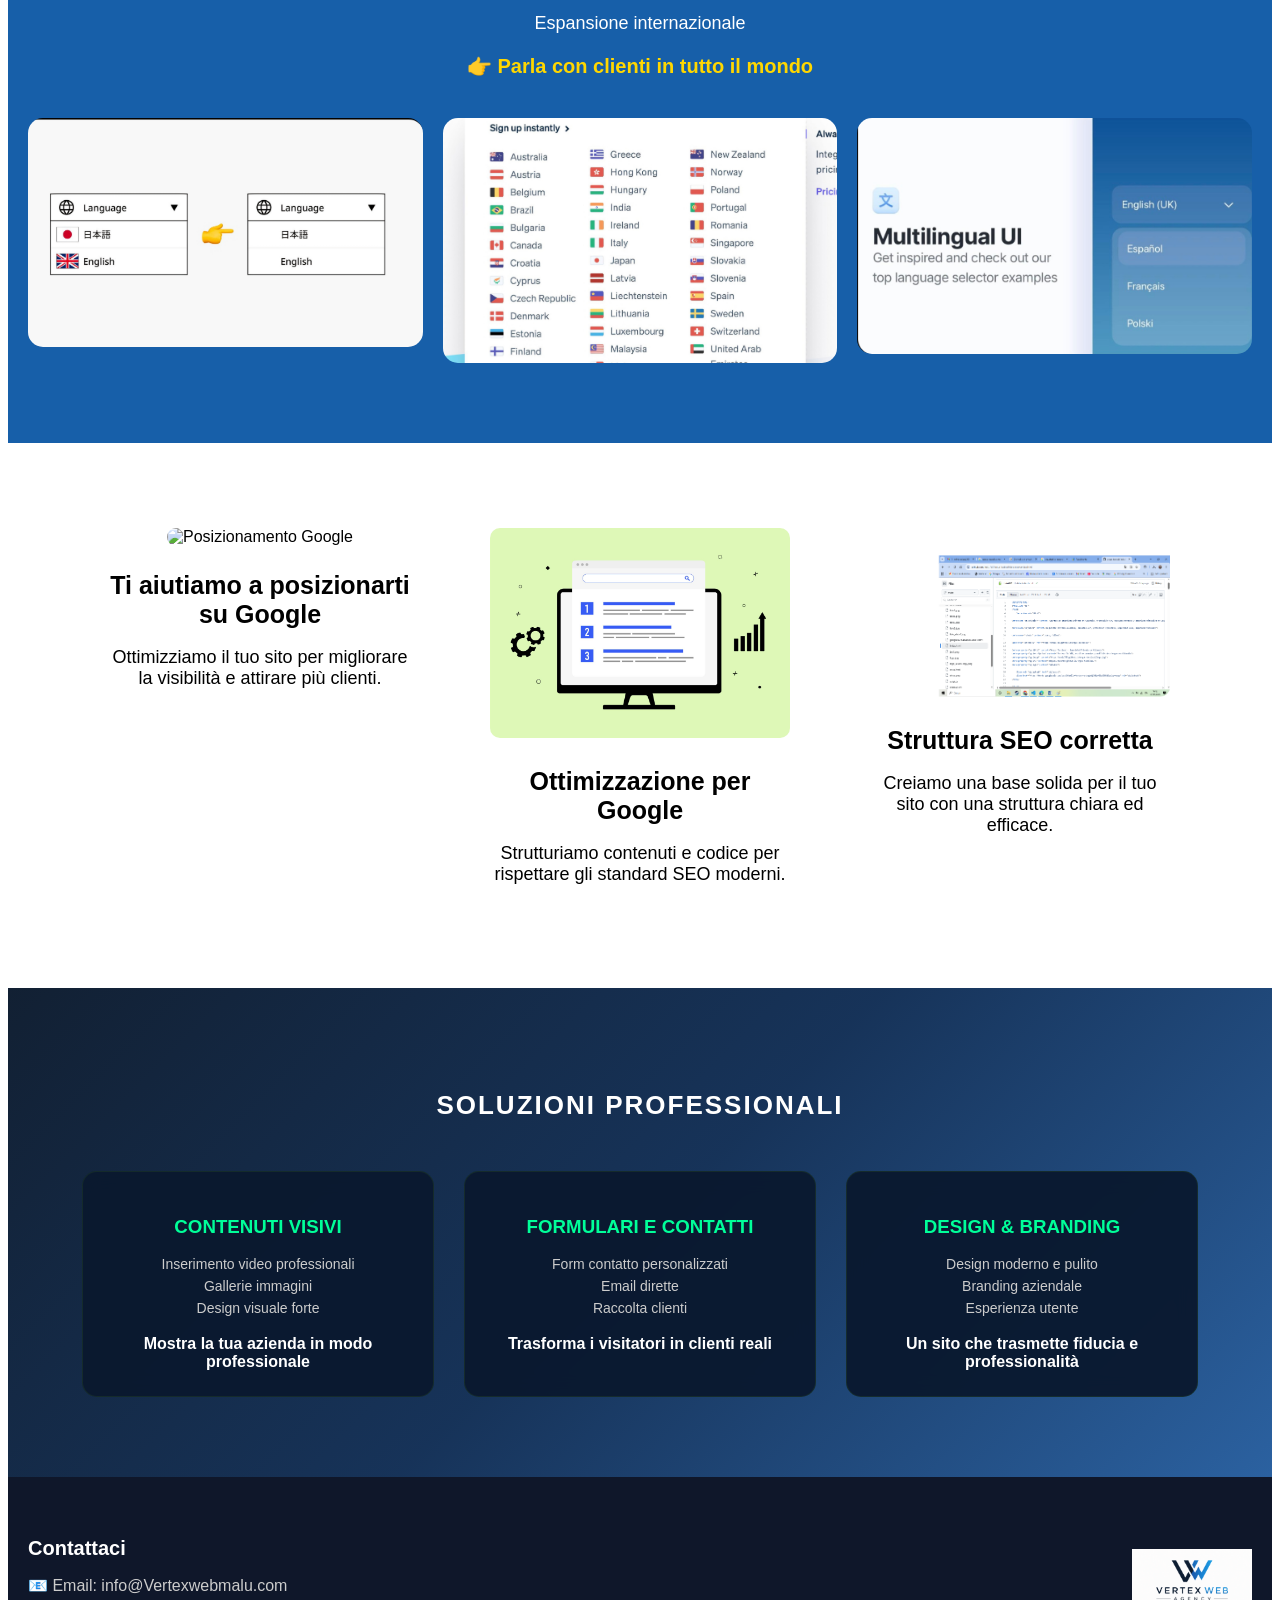
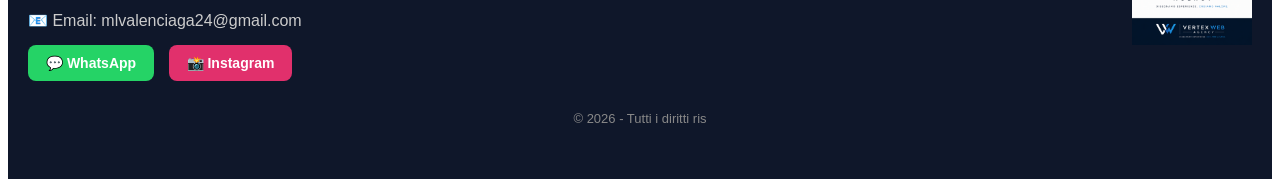
==== commit 210fa107: "Update index.html" ====
--- a/index.html
+++ b/index.html
@@ -302,7 +302,7 @@
     <!-- SINISTRA -->
     <div class="footer-left">
       <h3>Contattaci</h3>
-
+ <p>📧 Email: info@Vertexwebmalu.com</p>
       <p>📧 Email: mlvalenciaga24@gmail.com</p>
 
       <a href="https://wa.me/+393911462781" target="_blank" class="btn whatsapp">
